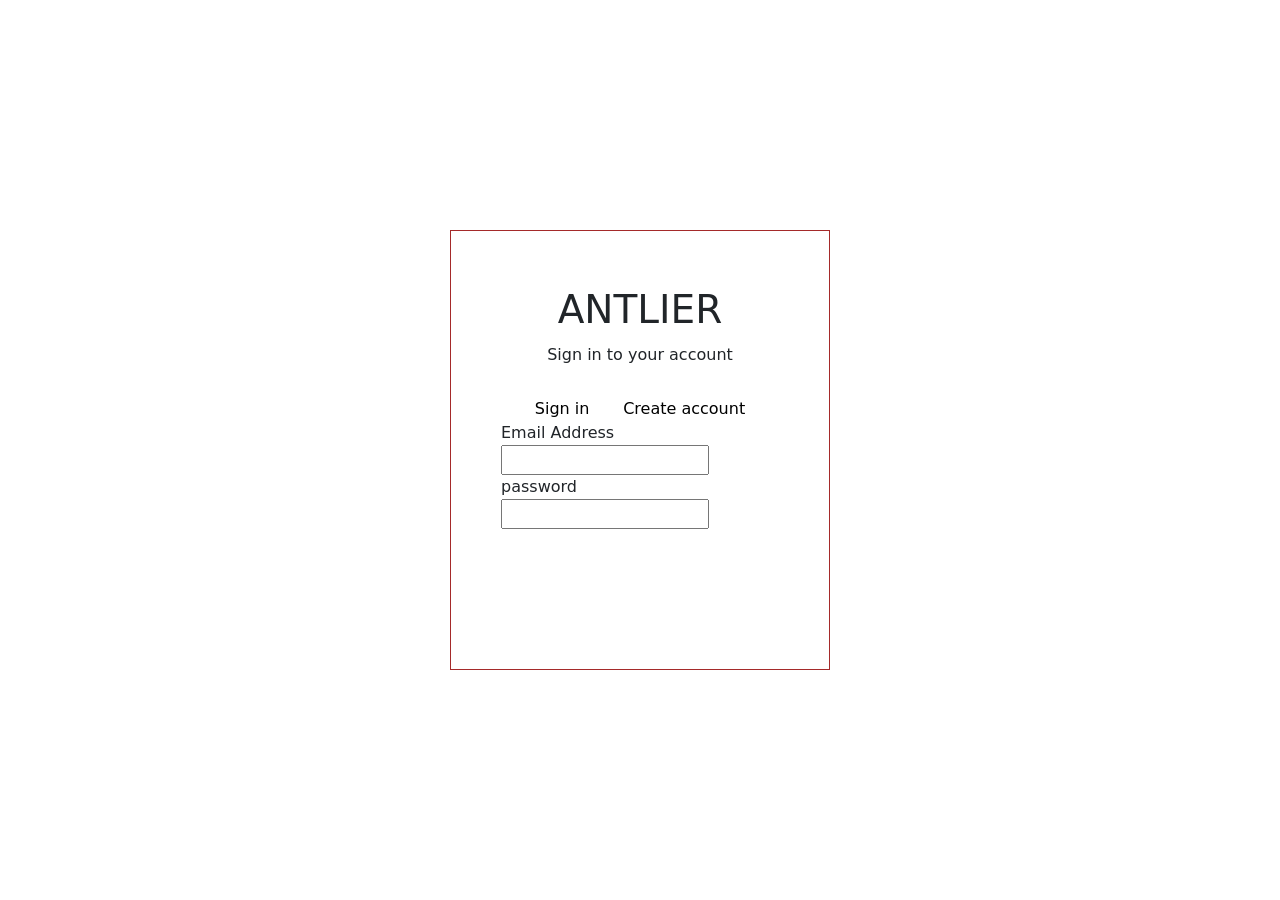
==== signin.html @ f98e3729 "start signin section" ====
<!DOCTYPE html>
<html lang="en">

<head>
    <meta charset="UTF-8">
    <meta name="viewport" content="width=device-width, initial-scale=1.0">
    <title>Document</title>
    <link href="https://cdn.jsdelivr.net/npm/bootstrap@5.3.8/dist/css/bootstrap.min.css" rel="stylesheet"
        integrity="sha384-sRIl4kxILFvY47J16cr9ZwB07vP4J8+LH7qKQnuqkuIAvNWLzeN8tE5YBujZqJLB" crossorigin="anonymous">
    <script src="https://cdn.jsdelivr.net/npm/bootstrap@5.3.8/dist/js/bootstrap.bundle.min.js"
        integrity="sha384-FKyoEForCGlyvwx9Hj09JcYn3nv7wiPVlz7YYwJrWVcXK/BmnVDxM+D2scQbITxI"
        crossorigin="anonymous"></script>
    <link rel="stylesheet" href="signin.css">
</head>

<body>
    <section class="container fluid ">
        <div class="row section">
            <div class="col-md-4 main ">
                <div class="centering">
                    <p class="heading">ANTLIER</p>
                </div>
                <div class="centering sub-heading">Sign in to your account</div>


                <div class="list-group" id="list-tab" role="tablist">
                    <div class="btn-centering">


                        <div class="centering">
                            <a class="list-group-item-action active button" id="signin-btn" data-bs-toggle="list"
                                href="#list-home" role="tab" aria-controls="list-home">Sign in</a>
                        </div>
                        <div class="centering">
                            <a class="list-group-item-action button" id="list-settings-list" data-bs-toggle="list"
                                href="#list-settings" role="tab" aria-controls="list-settings">Create account</a>
                        </div>
                    </div>

<div class="tab-content" id="nav-tabContent">
                    <div class="tab-pane fade show active" id="list-home" role="tabpanel"
                        aria-labelledby="list-home-list">
                        <label for="">Email Address</label>
                        <input type="text">
                        <label class="password" for="">password</label>
                        <input type="password">
                    </div>
                    <div class="tab-pane fade" id="list-settings" role="tabpanel" aria-labelledby="list-settings-list">
                        <div class="centering">
                        <input placeholder="Last name" type="text">
                        </div>
                        
                        <input placeholder="Email" type="text">
                        <input placeholder="Password" type="text">
                    </div>
                </div>

                </div>



                




            </div>
        </div>

    </section>
    <script src="signin.js"></script>
</body>

</html>
---- signin.css ----
.section {
   padding-top: 168.61px;
   padding-bottom: 168.62px;
   display: flex;
   justify-content: center;
   align-items: center;
   height: 100vh;

}

.main {
   border: 1px solid brown; 
   height: 440px;
  padding: 50px;
 
}

.centering {
    display: flex;
    justify-content: center;
    align-items: center;
}

.btn-centering {
    display: flex;
    justify-content: space-evenly;
    align-items: center;
}


.heading {
    font-size: 39px;
    size: 400px;
    height: 39px;

}

.button {
    border: none;
   text-decoration: none;
   color: black;
}



.sub-heading {
    padding-top: 7px;
    margin-bottom: 30px;
}

.password {
    display: block;
}
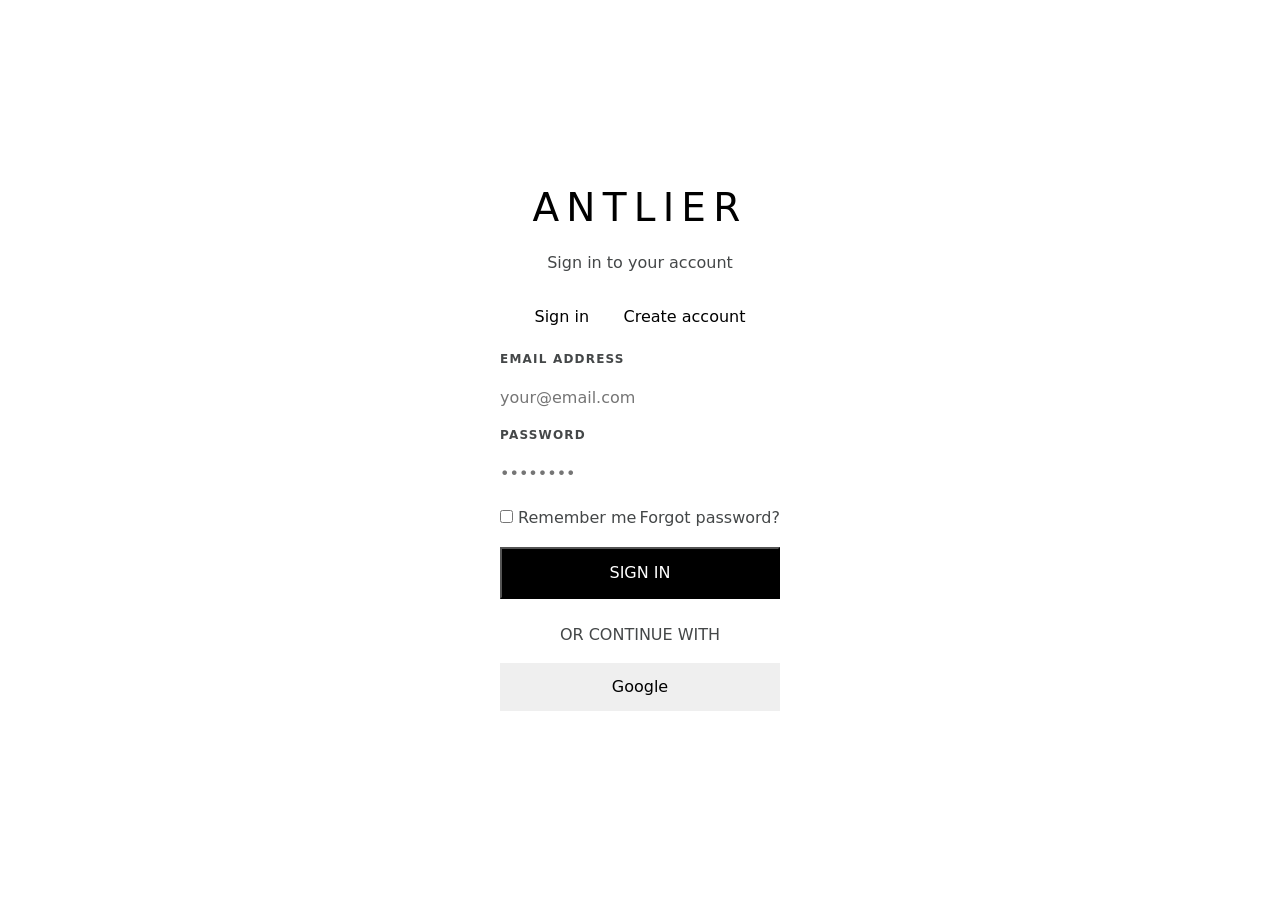
==== commit d2c6ebf3: "add create account page" ====
--- a/signin.html
+++ b/signin.html
@@ -4,7 +4,7 @@
 <head>
     <meta charset="UTF-8">
     <meta name="viewport" content="width=device-width, initial-scale=1.0">
-    <title>Document</title>
+    <title>Account Creation</title>
     <link href="https://cdn.jsdelivr.net/npm/bootstrap@5.3.8/dist/css/bootstrap.min.css" rel="stylesheet"
         integrity="sha384-sRIl4kxILFvY47J16cr9ZwB07vP4J8+LH7qKQnuqkuIAvNWLzeN8tE5YBujZqJLB" crossorigin="anonymous">
     <script src="https://cdn.jsdelivr.net/npm/bootstrap@5.3.8/dist/js/bootstrap.bundle.min.js"
@@ -20,15 +20,13 @@
                 <div class="centering">
                     <p class="heading">ANTLIER</p>
                 </div>
-                <div class="centering sub-heading">Sign in to your account</div>
+                <div id="signin-create" class="centering sub-heading">Sign in to your account</div>
+                <div class="list-group" id="list-tab" role="tablist">
 
-
-                <div class="list-group" id="list-tab" role="tablist">
-                    <div class="btn-centering">
-
-
+                    <!-- Signin and Create Account toggle  -->                  
+                    <div class="btn-centering mb-3">
                         <div class="centering">
-                            <a class="list-group-item-action active button" id="signin-btn" data-bs-toggle="list"
+                            <a class="list-group-item-action active button " id="signin-btn" data-bs-toggle="list"
                                 href="#list-home" role="tab" aria-controls="list-home">Sign in</a>
                         </div>
                         <div class="centering">
@@ -37,36 +35,87 @@
                         </div>
                     </div>
 
-<div class="tab-content" id="nav-tabContent">
-                    <div class="tab-pane fade show active" id="list-home" role="tabpanel"
-                        aria-labelledby="list-home-list">
-                        <label for="">Email Address</label>
-                        <input type="text">
-                        <label class="password" for="">password</label>
-                        <input type="password">
-                    </div>
-                    <div class="tab-pane fade" id="list-settings" role="tabpanel" aria-labelledby="list-settings-list">
-                        <div class="centering">
-                        <input placeholder="Last name" type="text">
+                    <div class="tab-content" id="nav-tabContent">
+                        <div class="tab-pane fade show active" id="list-home" role="tabpanel"
+                            aria-labelledby="list-home-list">
+
+                            <!-- Signin form -->
+                            <form action="">
+                                <div class="mt-2">
+                                    <div class="email mb-2">
+                                        <label class="email-pass-input" for="">EMAIL ADDRESS</label>
+                                        <input placeholder="your@email.com" class="w-100 input" type="text">
+                                    </div>
+                                    <div class="password">
+                                        <label class="email-pass-input" for="">PASSWORD</label>
+                                        <input placeholder="••••••••" class="w-100 input " type="password">
+                                    </div>
+                                    <div class="remember-forgot-sec">
+                                        <div>
+                                            <input type="checkbox">
+                                            <label class="remember-me" for="">Remember me</label>
+                                        </div>
+
+                                        <a class="forgot-pass" href="">Forgot password?</a>
+                                    </div>
+                                    <button class="submit-btn" type="submit">SIGN IN</button>
+                                </div>
+                            </form>
+                            <div class="google">
+                                <div class="d-flex justify-content-center align-items-center">
+                                    <p>OR CONTINUE WITH</p>
+                                </div>
+                                <button class="signin-and-create-btn w-100">Google</button>
+                            </div>
                         </div>
-                        
-                        <input placeholder="Email" type="text">
-                        <input placeholder="Password" type="text">
+
+                        <div class="tab-pane fade" id="list-settings" role="tabpanel"
+                            aria-labelledby="list-settings-list">
+
+                            <!-- Create Account form -->
+                            <form id="create-account" action="">
+                                <div class="d-flex">
+                                    <input class="w-100 mb-2 input" id="firstname-check" placeholder="Firstname" type="text">
+                                   
+                                    <input class="w-100 mb-2 input" id="lastname-check" placeholder="Lastname" type="text">
+                                    
+                                </div>
+                                 <div id="firstname-error" class="text-danger small mt-1"></div>
+                                 <div id="lastname-error" class="text-danger small mt-1"></div>
+                                <input class="w-100 mb-2 input" id="email-check" placeholder="Email" type="email">
+                                <div id="email-error" class="text-danger small mt-1"></div>
+                                <input class="w-100 input" id="password-check" placeholder="Password" type="password">
+                                <div id="password-error" class="text-danger small mt-1"></div>
+
+                                <div class="remember-forgot-sec d-block">
+                                    <div class="d-flex">
+                                        <input class="mb-4 me-2" type="checkbox">
+                                        <label class="remember-me" for="">Subscribe to our newsletter for exclusive
+                                            offers and updates.</label>
+                                    </div>
+                                    <div class="d-flex mt-3">
+                                        <input class="mb-4 me-2" type="checkbox">
+                                        <label class="remember-me" for="">I agree to the Terms and Conditions and
+                                            Privacy
+                                            Policy
+                                            .*</label>
+                                    </div>
+                                </div>
+                                <button class="submit-btn" type="submit">CREATE ACCOUNT</button>
+                            </form>
+
+                            <div class="google">
+                                <div class="d-flex justify-content-center align-items-center">
+                                    <p>OR CONTINUE WITH</p>
+                                </div>
+                                <button class="signin-and-create-btn w-100">Google</button>
+                            </div>
+
+                        </div>
                     </div>
                 </div>
-
-                </div>
-
-
-
-                
-
-
-
-
             </div>
         </div>
-
     </section>
     <script src="signin.js"></script>
 </body>
--- a/signin.css
+++ b/signin.css
@@ -1,18 +1,22 @@
+* {
+    padding: 0;
+    margin: 0;
+}
+
+body {
+    color: #444748;
+}
+
 .section {
-   padding-top: 168.61px;
-   padding-bottom: 168.62px;
-   display: flex;
-   justify-content: center;
-   align-items: center;
-   height: 100vh;
-
+    display: flex;
+    justify-content: center;
+    align-items: center;
+    height: 100vh;
 }
 
 .main {
-   border: 1px solid brown; 
-   height: 440px;
-  padding: 50px;
- 
+    /* border: 1px solid brown; */
+    padding: 50px;
 }
 
 .centering {
@@ -32,13 +36,16 @@
     font-size: 39px;
     size: 400px;
     height: 39px;
+    letter-spacing: 7.2px;
+    line-height: 38.4px;
+    color: #000000;
 
 }
 
 .button {
     border: none;
-   text-decoration: none;
-   color: black;
+    text-decoration: none;
+    color: black;
 }
 
 
@@ -46,8 +53,91 @@
 .sub-heading {
     padding-top: 7px;
     margin-bottom: 30px;
+    size: 16px;
 }
 
 .password {
     display: block;
+}
+
+.submit-btn {
+    width: 100%;
+    padding: 12px 16px 12px 16px;
+    background-color: #000000;
+    color: white;
+}
+
+.email {
+    display: flex;
+    flex-direction: column;
+    gap: 8px;
+}
+
+.password {
+    display: flex;
+    flex-direction: column;
+    gap: 8px;
+}
+
+.email-pass-input {
+    font-weight: 600;
+    font-style: Semi Bold;
+    font-size: 12px;
+    line-height: 12px;
+    letter-spacing: 1.2px;
+}
+
+.remember-me {
+    font-weight: 400;
+    font-style: Regular;
+    font-size: 16px;
+    line-height: 25.6px;
+    letter-spacing: 0px;
+}
+
+.forgot-pass {
+    font-weight: 400;
+    font-style: Regular;
+    font-size: 16px;
+    line-height: 25.6px;
+    letter-spacing: 0px;
+    text-decoration: none;
+    color: #444748;
+}
+
+.remember-forgot-sec {
+    display: flex;
+    margin-top: 8px;
+    margin-bottom: 16.01px;
+    justify-content: space-between;
+    align-items: center;
+}
+
+.google {
+    display: flex;
+    flex-direction: column;
+    gap: px;
+    margin-top: 24px;
+}
+
+
+.signin-and-create-btn {
+    width: 100%;
+    padding: 12px 16px 12px 16px;
+    border: none;
+}
+
+.input {
+    height: 48px;
+    border: none;
+}
+
+.create {
+    font-family: Noto Serif;
+
+    font-weight: 300;
+    font-style: Regular;
+    font-size: 24px;
+    line-height: 31.2px;
+    letter-spacing: 0px;
 }
